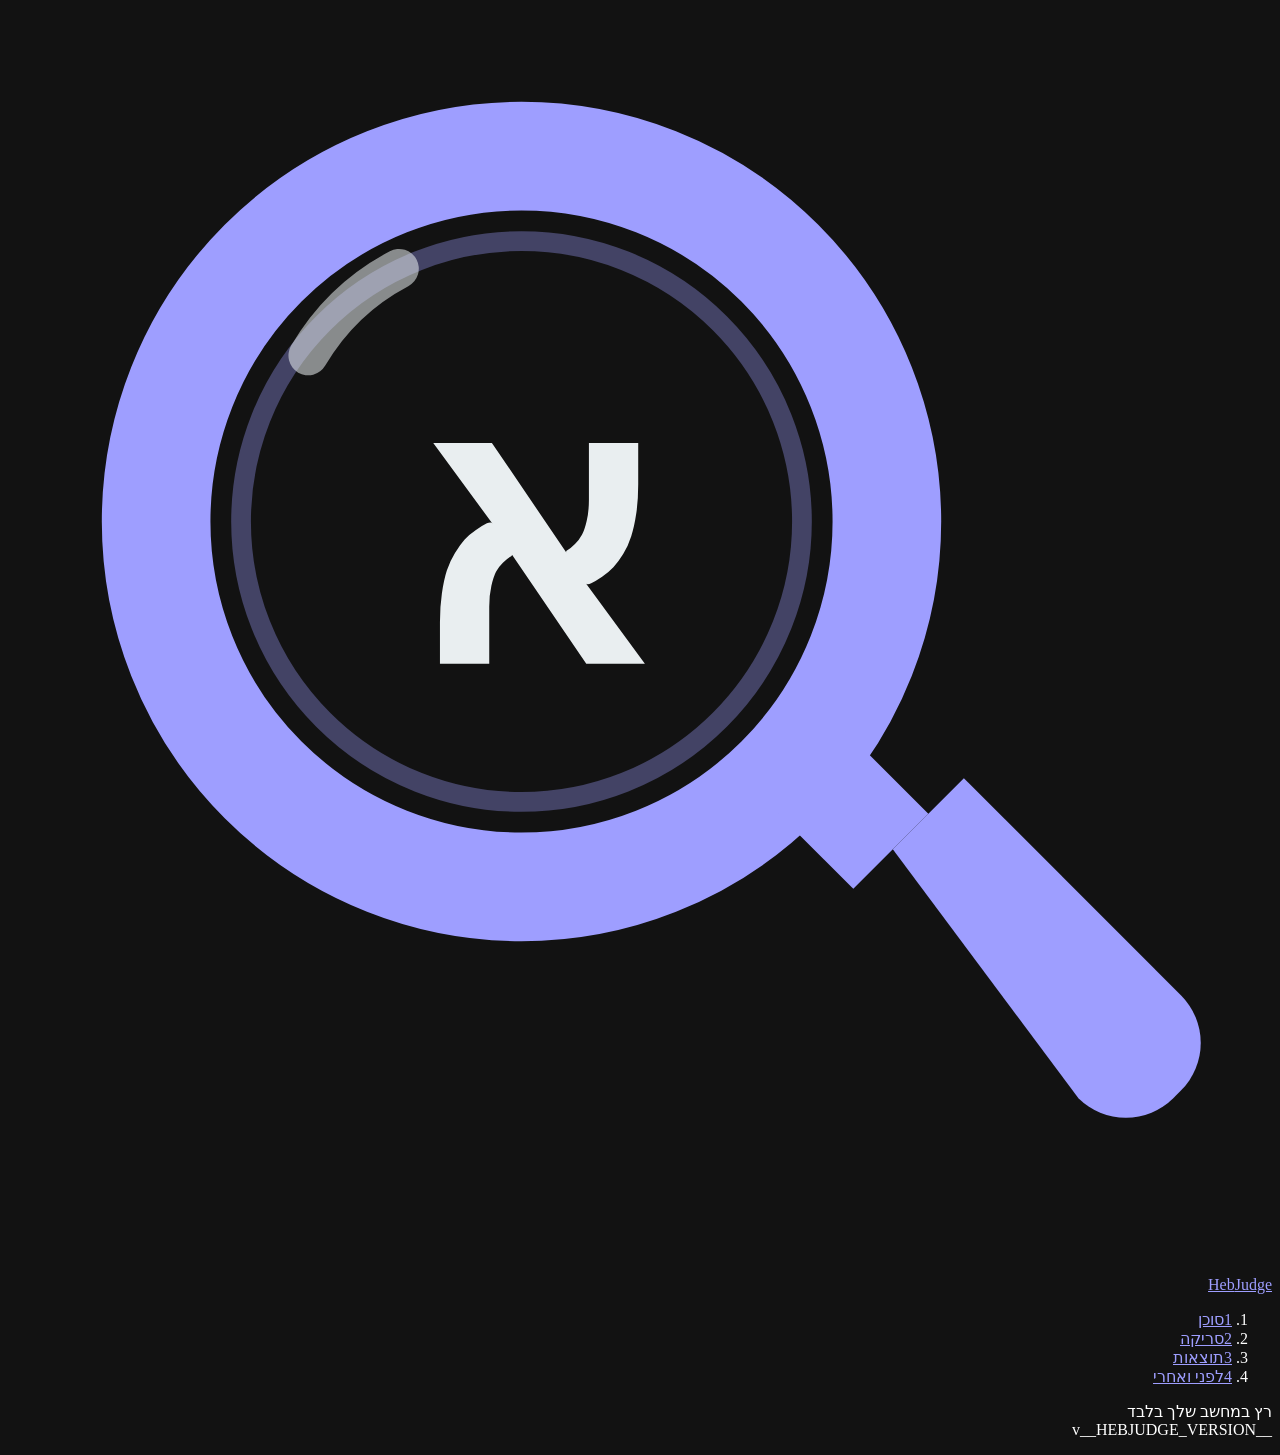
==== src/hebjudge/ui/static/index.html @ 8ffefc9a "v2 M5: Hebrew local UI, dark theme and logo (D-45)" ====
<!doctype html>
<html lang="he" dir="rtl">
<head>
<meta charset="utf-8">
<meta name="viewport" content="width=device-width, initial-scale=1">
<meta name="hebjudge-token" content="__HEBJUDGE_TOKEN__">
<meta name="color-scheme" content="dark">
<title>HebJudge</title>
<link rel="icon" href="/logo.svg" type="image/svg+xml">
<link rel="stylesheet" href="/style.css">
</head>
<body>
<header class="bench">
  <a class="mark" href="#/agents" aria-label="HebJudge, דף הבית">
    <svg class="mark-icon" viewBox="0 0 64 64" aria-hidden="true">
      <circle cx="26" cy="26" r="18.5" fill="none" stroke="currentColor" stroke-width="5.5"/>
      <circle cx="26" cy="26" r="14.2" fill="none" stroke="currentColor" stroke-width="1" opacity=".35"/>
      <path d="M15.2 17.6a11.6 11.6 0 0 1 4.6-4.4" fill="none" stroke="#e9eef0" stroke-width="2" stroke-linecap="round" opacity=".55"/>
      <path d="M38.6 40.4l3.8-3.8 4.2 4.2-3.8 3.8z" fill="currentColor"/>
      <path d="M44.8 42.6l3.6-3.6 11 11a3.4 3.4 0 0 1 0 4.8l-.4.4a3.4 3.4 0 0 1-4.8 0z" fill="currentColor"/>
      <text x="26.5" y="33.2" text-anchor="middle" font-family="Plex, sans-serif" font-weight="700" font-size="19" fill="#e9eef0">א</text>
    </svg>
    <span class="mark-word"><span class="heb">Heb</span><span class="judge">Judge</span></span>
  </a>
  <nav aria-label="שלבי העבודה">
    <ol class="steps">
      <li><a href="#/agents" data-nav="agents"><span class="step-n">1</span>סוכן</a></li>
      <li><a href="#/scan" data-nav="scan"><span class="step-n">2</span>סריקה</a></li>
      <li><a href="#/results" data-nav="results"><span class="step-n">3</span>תוצאות</a></li>
      <li><a href="#/compare" data-nav="compare"><span class="step-n">4</span>לפני ואחרי</a></li>
    </ol>
  </nav>
  <p class="bench-meta">רץ במחשב שלך בלבד<br><bdi>v__HEBJUDGE_VERSION__</bdi></p>
</header>
<main id="view" tabindex="-1"></main>
<div id="toast" role="status" aria-live="polite"></div>
<script src="/app.js"></script>
</body>
</html>
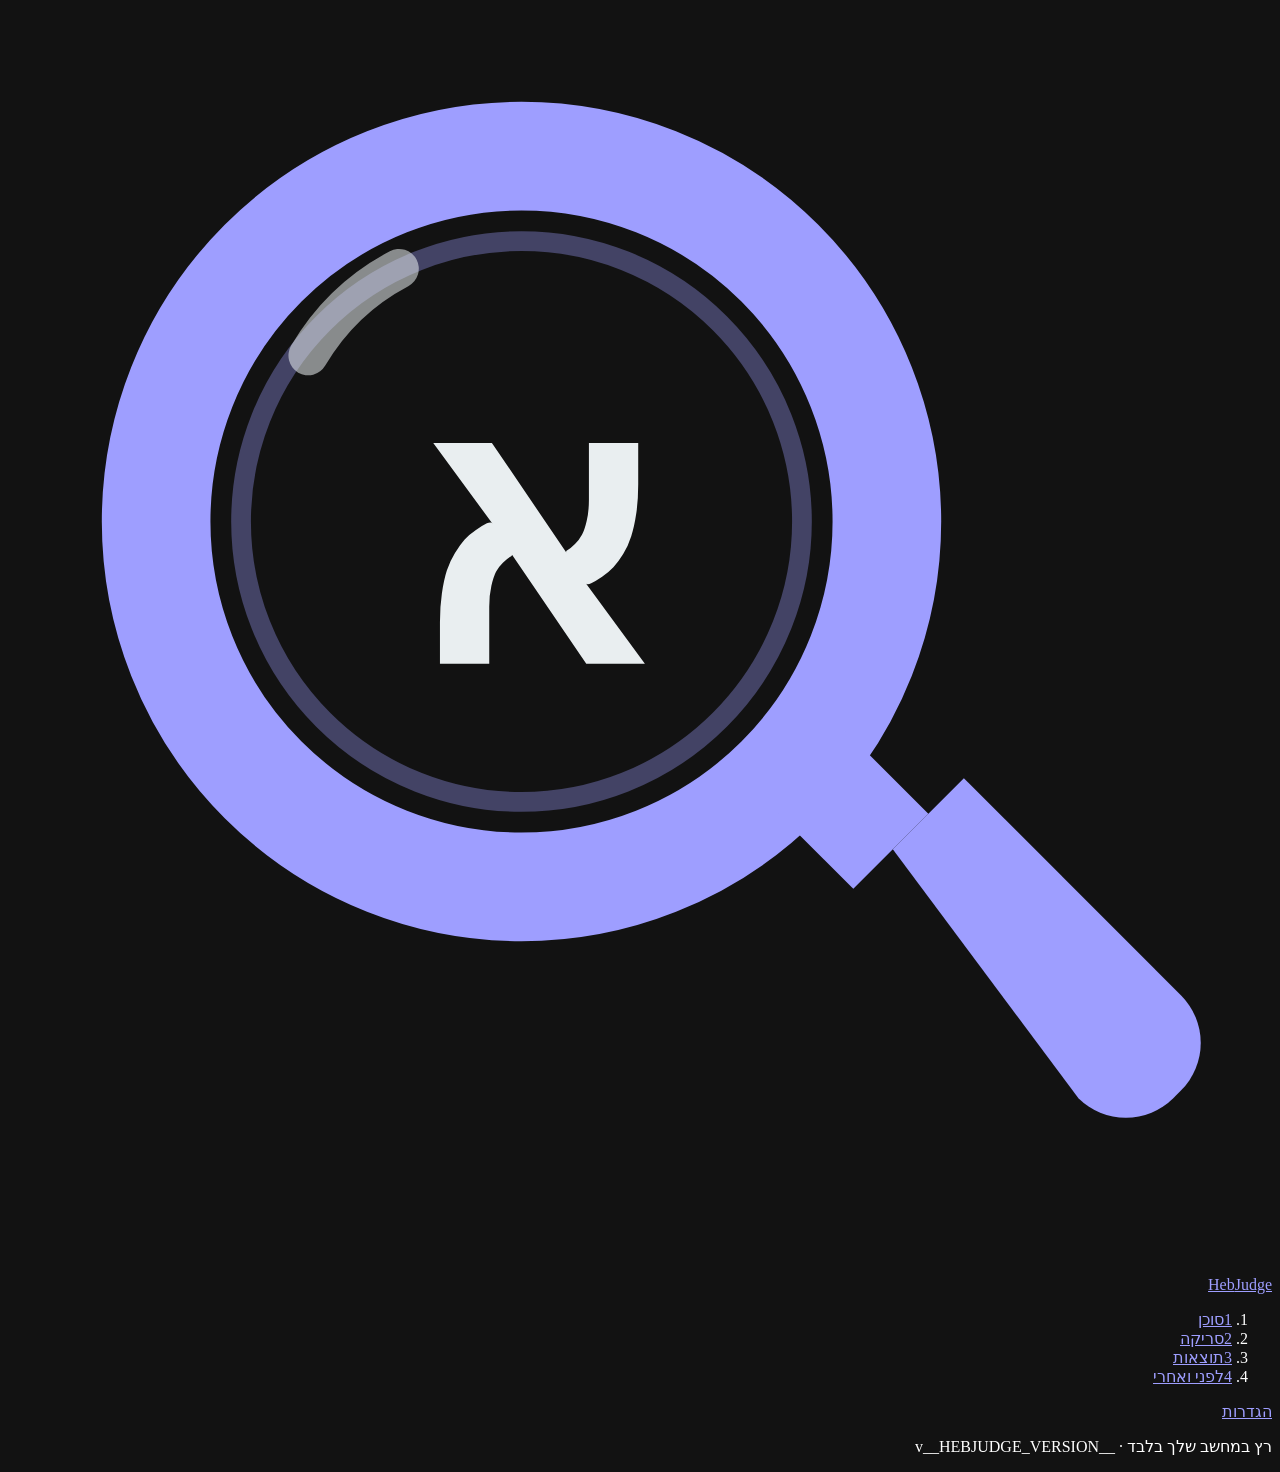
==== commit 170e077d: "v2 M6: packaging for PyPI, settings screen, install guides, wheel check (D-46)" ====
--- a/src/hebjudge/ui/static/index.html
+++ b/src/hebjudge/ui/static/index.html
@@ -30,7 +30,12 @@
       <li><a href="#/compare" data-nav="compare"><span class="step-n">4</span>לפני ואחרי</a></li>
     </ol>
   </nav>
-  <p class="bench-meta">רץ במחשב שלך בלבד<br><bdi>v__HEBJUDGE_VERSION__</bdi></p>
+  <div class="bench-side">
+    <a class="settings-link" href="#/settings" data-nav="settings">
+      <span class="key-dot" id="key-dot" aria-hidden="true"></span>הגדרות
+    </a>
+    <p class="bench-meta">רץ במחשב שלך בלבד · <bdi>v__HEBJUDGE_VERSION__</bdi></p>
+  </div>
 </header>
 <main id="view" tabindex="-1"></main>
 <div id="toast" role="status" aria-live="polite"></div>
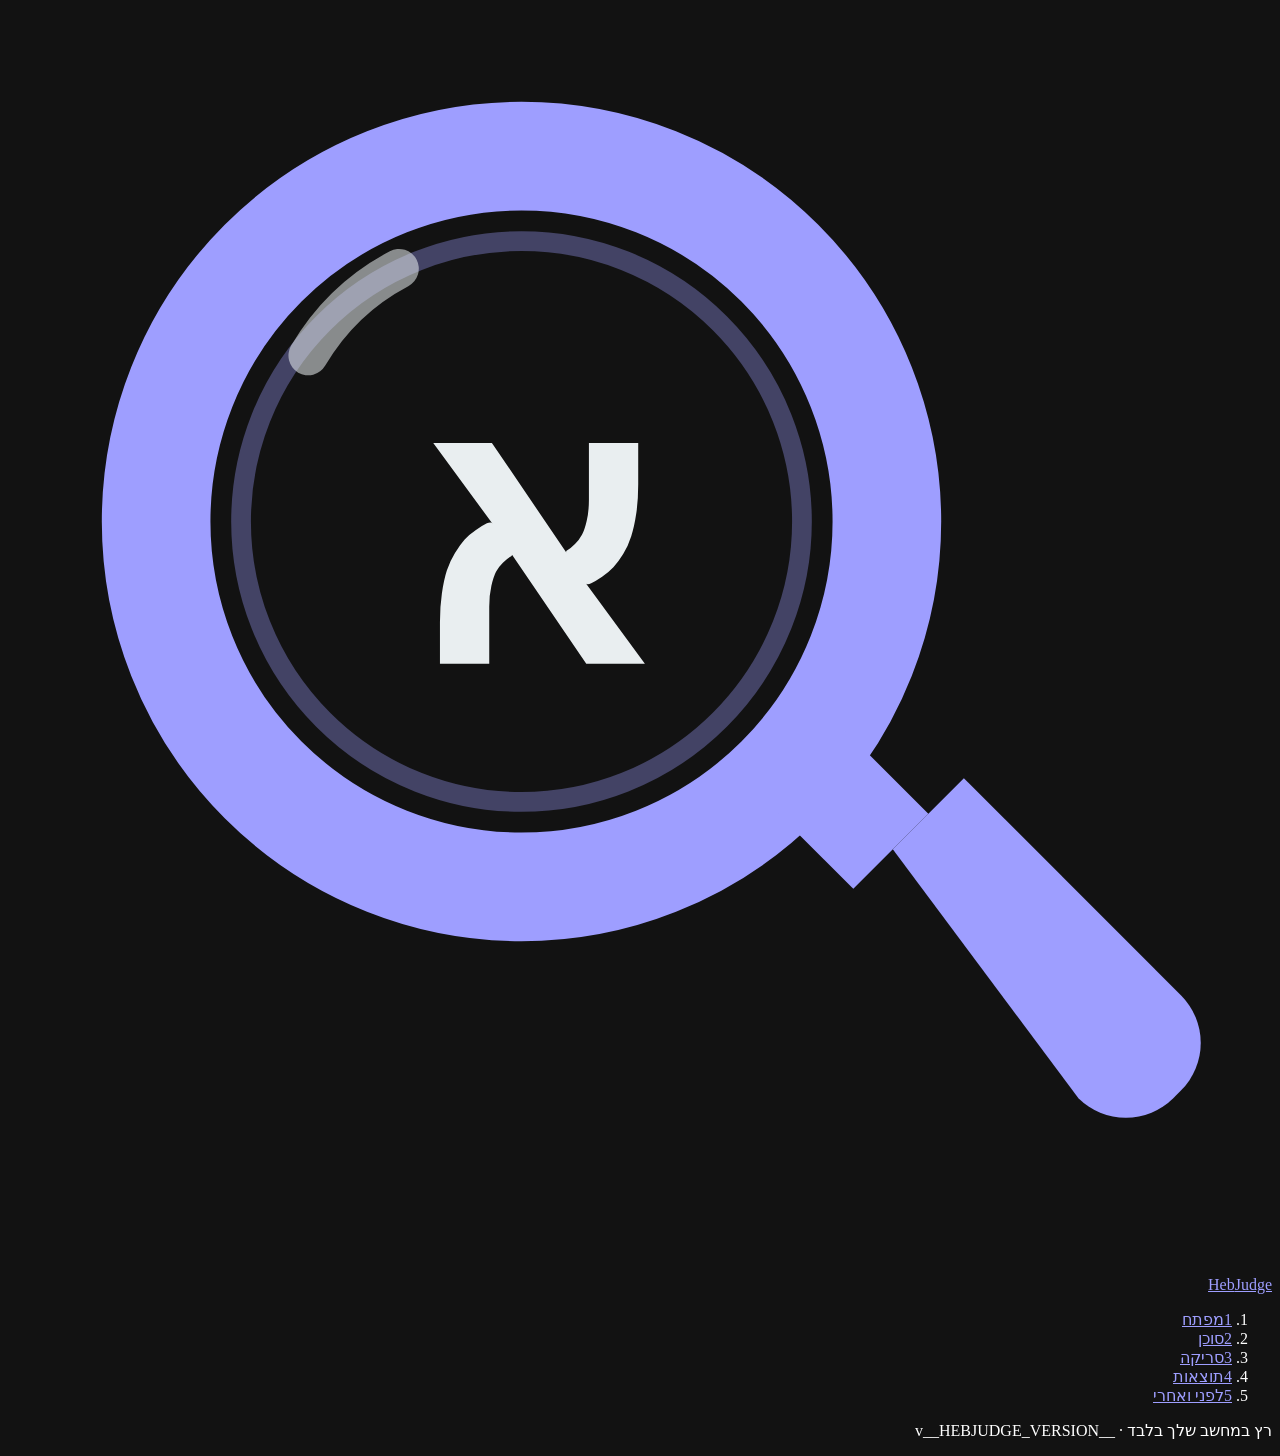
==== commit 0657b7d2: "UI: home screen with guided steps, shorter texts (D-47)" ====
--- a/src/hebjudge/ui/static/index.html
+++ b/src/hebjudge/ui/static/index.html
@@ -11,7 +11,7 @@
 </head>
 <body>
 <header class="bench">
-  <a class="mark" href="#/agents" aria-label="HebJudge, דף הבית">
+  <a class="mark" href="#/home" aria-label="HebJudge, דף הבית">
     <svg class="mark-icon" viewBox="0 0 64 64" aria-hidden="true">
       <circle cx="26" cy="26" r="18.5" fill="none" stroke="currentColor" stroke-width="5.5"/>
       <circle cx="26" cy="26" r="14.2" fill="none" stroke="currentColor" stroke-width="1" opacity=".35"/>
@@ -24,16 +24,14 @@
   </a>
   <nav aria-label="שלבי העבודה">
     <ol class="steps">
-      <li><a href="#/agents" data-nav="agents"><span class="step-n">1</span>סוכן</a></li>
-      <li><a href="#/scan" data-nav="scan"><span class="step-n">2</span>סריקה</a></li>
-      <li><a href="#/results" data-nav="results"><span class="step-n">3</span>תוצאות</a></li>
-      <li><a href="#/compare" data-nav="compare"><span class="step-n">4</span>לפני ואחרי</a></li>
+      <li><a href="#/settings" data-nav="settings"><span class="step-n">1</span>מפתח<span class="key-dot" id="key-dot" aria-hidden="true"></span></a></li>
+      <li><a href="#/agents" data-nav="agents"><span class="step-n">2</span>סוכן</a></li>
+      <li><a href="#/scan" data-nav="scan"><span class="step-n">3</span>סריקה</a></li>
+      <li><a href="#/results" data-nav="results"><span class="step-n">4</span>תוצאות</a></li>
+      <li><a href="#/compare" data-nav="compare"><span class="step-n">5</span>לפני ואחרי</a></li>
     </ol>
   </nav>
   <div class="bench-side">
-    <a class="settings-link" href="#/settings" data-nav="settings">
-      <span class="key-dot" id="key-dot" aria-hidden="true"></span>הגדרות
-    </a>
     <p class="bench-meta">רץ במחשב שלך בלבד · <bdi>v__HEBJUDGE_VERSION__</bdi></p>
   </div>
 </header>
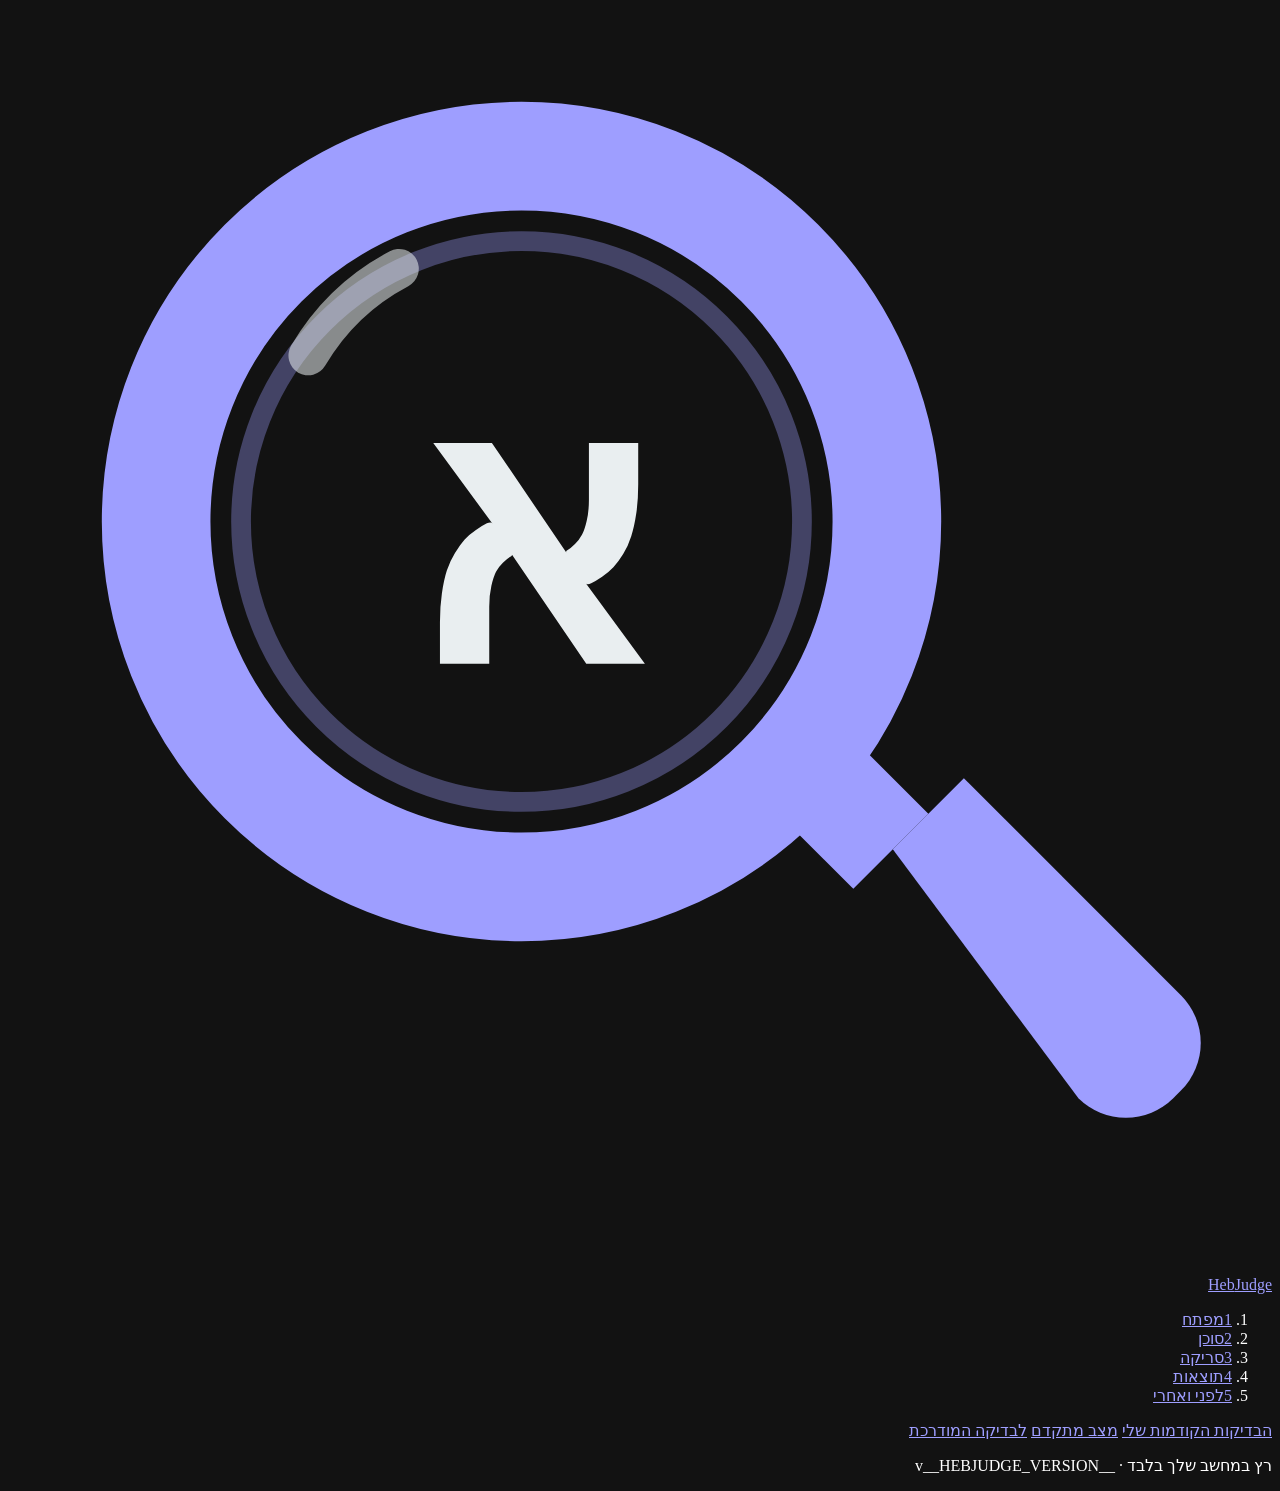
==== commit fdeb1bff: "UI: guided check in plain Hebrew for non-experts (D-47, D-48)" ====
--- a/src/hebjudge/ui/static/index.html
+++ b/src/hebjudge/ui/static/index.html
@@ -11,7 +11,7 @@
 </head>
 <body>
 <header class="bench">
-  <a class="mark" href="#/home" aria-label="HebJudge, דף הבית">
+  <a class="mark" href="#/" aria-label="HebJudge, דף הבית">
     <svg class="mark-icon" viewBox="0 0 64 64" aria-hidden="true">
       <circle cx="26" cy="26" r="18.5" fill="none" stroke="currentColor" stroke-width="5.5"/>
       <circle cx="26" cy="26" r="14.2" fill="none" stroke="currentColor" stroke-width="1" opacity=".35"/>
@@ -22,7 +22,7 @@
     </svg>
     <span class="mark-word"><span class="heb">Heb</span><span class="judge">Judge</span></span>
   </a>
-  <nav aria-label="שלבי העבודה">
+  <nav class="advanced-only" aria-label="שלבי העבודה">
     <ol class="steps">
       <li><a href="#/settings" data-nav="settings"><span class="step-n">1</span>מפתח<span class="key-dot" id="key-dot" aria-hidden="true"></span></a></li>
       <li><a href="#/agents" data-nav="agents"><span class="step-n">2</span>סוכן</a></li>
@@ -32,11 +32,17 @@
     </ol>
   </nav>
   <div class="bench-side">
+    <div class="g-toplinks">
+      <a class="guided-only" href="#/checks">הבדיקות הקודמות שלי</a>
+      <a class="guided-only" href="#/home">מצב מתקדם</a>
+      <a class="advanced-only" href="#/">לבדיקה המודרכת</a>
+    </div>
     <p class="bench-meta">רץ במחשב שלך בלבד · <bdi>v__HEBJUDGE_VERSION__</bdi></p>
   </div>
 </header>
 <main id="view" tabindex="-1"></main>
 <div id="toast" role="status" aria-live="polite"></div>
+<script src="/guided.js"></script>
 <script src="/app.js"></script>
 </body>
 </html>
